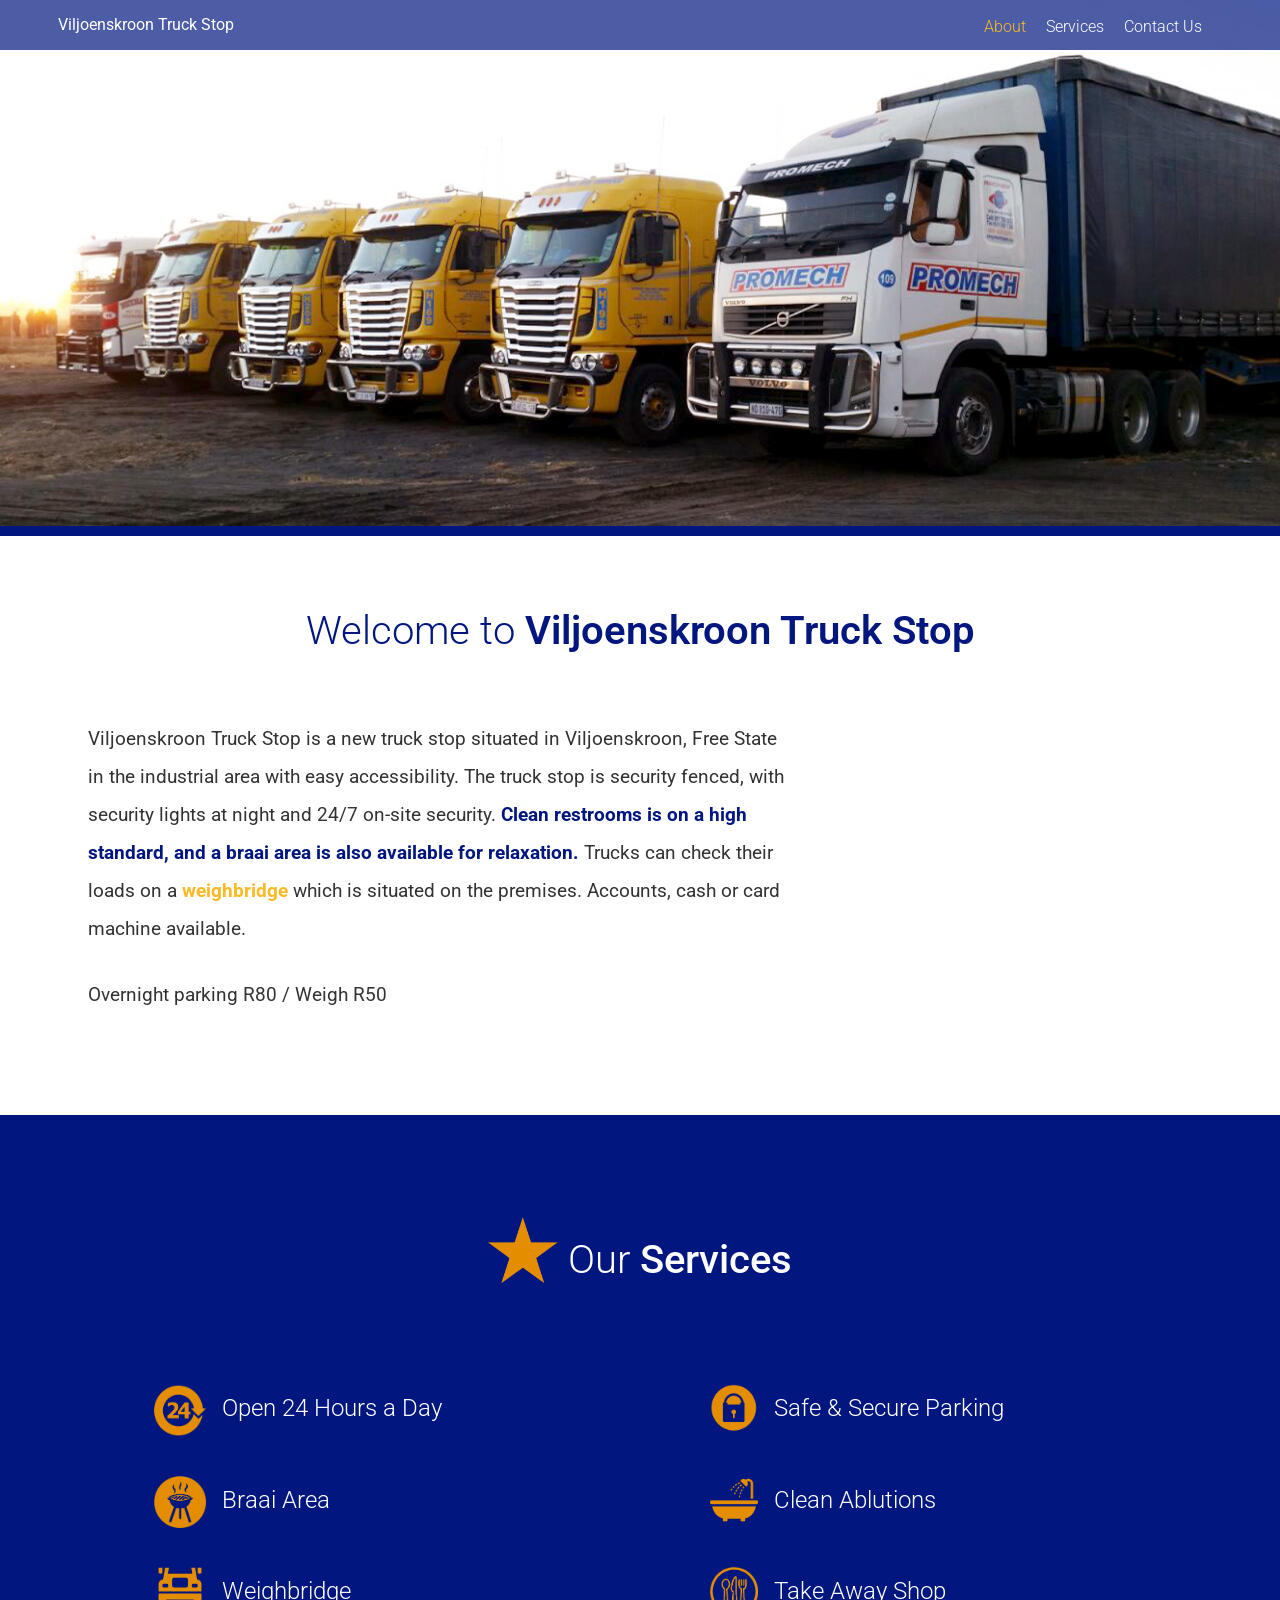
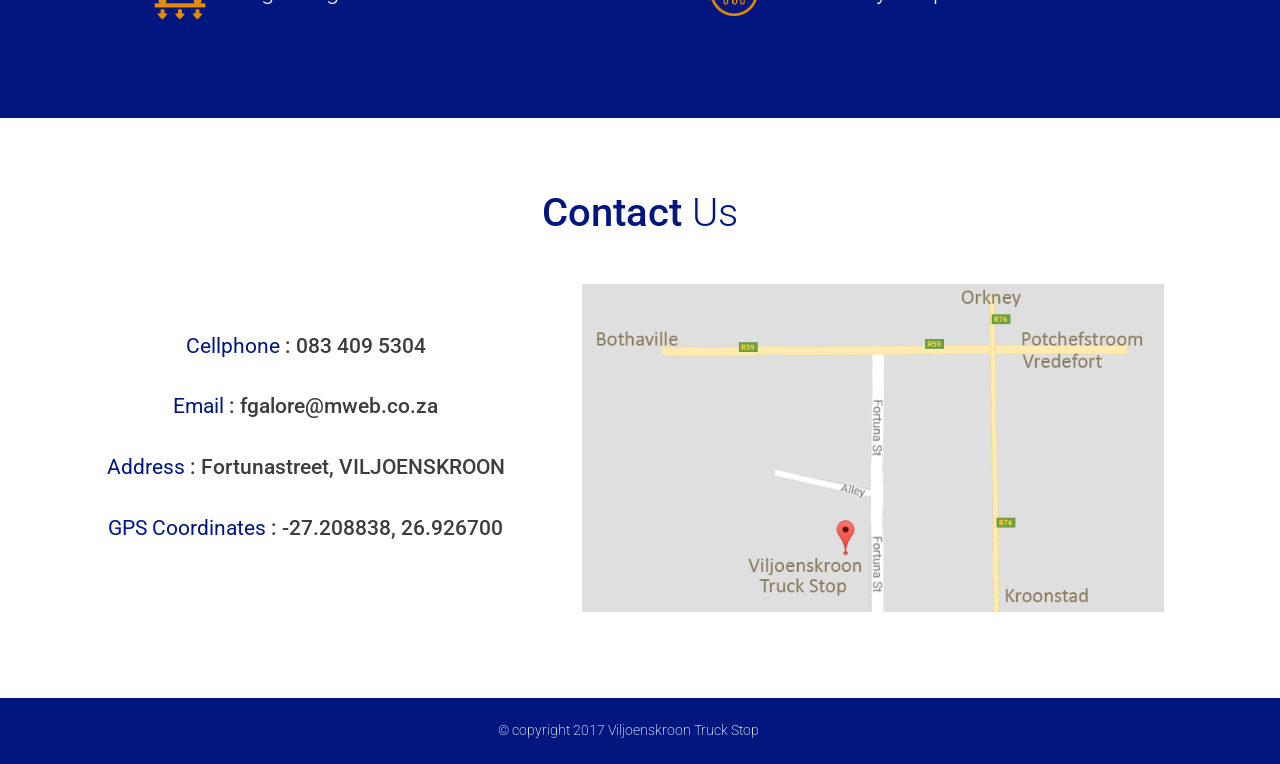
==== docs/index.html @ d1bdb15a "build" ====
<!DOCTYPE html>

<html>
<head>
  <meta name="viewport" content="width=device-width, initial-scale=1" />
  <link href='https://fonts.googleapis.com/css?family=Roboto:400,100,300,500,700' rel='stylesheet' type='text/css'>
  <title>Viljoenskroon Truck Stop</title>
  <meta name="keywords" content="Truck stop, viljoenskroon">
  <meta name="description" content="Viljoenskroon Truck Stop">

  <link rel="stylesheet" href="assets/styles/styles-b84cb3fc27.css"/>

  <script src="assets/scripts/Vendor-78f0cb9837.js"></script>

</head>
<body>

  <header class="site-header">
      <div class="wrapper">
          <div class="site-header__logo">
            Viljoenskroon Truck Stop
          </div>

          <div class="site-header__menu-icon">
            <div class="site-header__menu-icon__middle"></div>
          </div>

          <div class="site-header__menu-content">
              <nav class="primary-nav primary-nav--pull-right">
                  <ul>
                      <li><a href="#about" id="about-link">About</a></li>
                      <li><a href="#services" id="services-link">Services</a></li>
                      <li><a href="#contact-us" id="contact-us-link">Contact Us</a></li>
                  </ul>
              </nav>
          </div>
      </div>
  </header>

    <div class="large-picture">
      <picture>
          <source srcset="assets/images/banner0--large.jpg 1920w" media="(min-width: 1250px)">
          <source srcset="assets/images/banner0--medium.jpg 1380w" media="(min-width: 920px)">
          <source srcset="assets/images/banner0--small.jpg 990w" media="(min-width: 600px)">
          <img srcset="assets/images/banner0--smaller.jpg 640w" alt="truck stop view">
      </picture>
    </div>


  <div id="about" class="page-section wrapper" data-matching-link="#about-link">
      <div class="about__header">
        Welcome to <span class="about__header--bold">Viljoenskroon Truck Stop</span>
      </div>
      <div class="row row--gutters">
        <div class="row__8 row__8--vertical-centered">
          <div class="generic-content-container">
              <p>Viljoenskroon Truck Stop is a new truck stop situated in Viljoenskroon, Free State in the industrial area with easy accessibility.
              The truck stop is security fenced, with security lights at night and 24/7 on-site security.
              <strong class="blue">Clean restrooms is on a high standard, and a braai area is also available for relaxation.</strong>
              Trucks can check their loads on a <strong class="orange">weighbridge</strong> which is situated on the premises. Accounts, cash or card machine available.</p>
              <p>Overnight parking R80 / Weigh R50</p>
          </div>
        </div>
        <div class="row__4">
            <div class="small-truck">
              <picture>
                  <source srcset="assets/images/truck1--large.jpg 1920w" media="(min-width: 1250px)">
                    <source srcset="assets/images/truck1--medium.jpg 1380w" media="(min-width: 920px)">
                  <img srcset="assets/images/truck1--small.jpg 990w" alt="truck stop view">
              </picture>
            </div>
        </div>
      </div>
  </div>

  <div id="services" class="page-section page-section--blue" data-matching-link="#services-link">
      <div class="wrapper">
          <div class="services__header">
            <div class="services-header__heading">
              <img class="title-icon" src="assets/images/icons/star.png" alt="star"> Our <span class="services__header--bold">Services</span>
            </div>
          </div>

          <div class="row">
              <div class="row__7">
                  <div class="services__item">
                      <img class="item-icon" src="assets/images/icons/24hours.png" alt="24hours"><p>Open 24 Hours a Day</p>
                  </div>
                  <div class="services__item">
                      <img class="item-icon" src="assets/images/icons/braai.png" alt="braai"><p>Braai Area</p>
                  </div>
                  <div class="services__item">
                      <img class="item-icon" src="assets/images/icons/weighbridge.png" alt="weighbridge"><p>Weighbridge</p>
                  </div>
              </div>
              <div class="row__5">
                  <div class="services__item">
                      <img class="item-icon" src="assets/images/icons/secure.png" alt="secure"><p>Safe &amp; Secure Parking</p>
                  </div>

                  <div class="services__item">
                      <img class="item-icon" src="assets/images/icons/bathroom.png" alt="bathroom"><p>Clean Ablutions</p>
                  </div>

                  <div class="services__item">
                      <img class="item-icon" src="assets/images/icons/takeaway.png" alt="TakeAwayShop"><p>Take Away Shop</p>
                  </div>
              </div>
          </div>
      </div>

  </div>

  <div id="contact-us" class="page-section" data-matching-link="#contact-us-link">
      <div class="wrapper">
          <div class="services__header services__header--blue">
              <strong class="services__header--bold">Contact</strong> Us
          </div>

          <div class="contact-us__text">
              <div class="row">
                  <div class="row__small-3 row__small-3--blue">
                      <p>Cellphone <span class="grey">: 083 409 5304</span></p>
                      <p>Email <span class="grey">: fgalore@mweb.co.za</span> </p>
                      <p>Address <span class="grey">: Fortunastreet, VILJOENSKROON</span></p>
                      <p>GPS Coordinates <span class="grey">: -27.208838, 26.926700</span></p>
                  </div>

                  <div class="row__small-5 gmap">
                      <a href="https://www.google.co.za/maps/place/27%C2%B012'31.8%22S+26%C2%B055'36.1%22E/@-27.208838,26.9245113,17z/data=!3m1!4b1!4m5!3m4!1s0x0:0x0!8m2!3d-27.208838!4d26.9267?hl=en" target="_blank"><img src="assets/images/vtsmap.png" alt="map"></a>
                  </div>
              </div>
          </div>
      </div>
  </div>

  <footer class="site-footer">
    <p class="site-footer__text">&copy; copyright 2017 Viljoenskroon Truck Stop</p>
  </footer>

    <script src="assets/scripts/App-f2a77af6f2.js"></script>
</body>
</html>
---- docs/assets/styles/styles-b84cb3fc27.css ----
/*! normalize.css v5.0.0 | MIT License | github.com/necolas/normalize.css */html{font-family:sans-serif;line-height:1.15;-ms-text-size-adjust:100%;-webkit-text-size-adjust:100%}body{margin:0}article,aside,footer,header,nav,section{display:block}h1{font-size:2em;margin:.67em 0}figcaption,figure,main{display:block}figure{margin:1em 40px}hr{box-sizing:content-box;height:0;overflow:visible}pre{font-family:monospace,monospace;font-size:1em}a{background-color:transparent;-webkit-text-decoration-skip:objects}a:active,a:hover{outline-width:0}abbr[title]{border-bottom:none;text-decoration:underline;text-decoration:underline dotted}b,strong{font-weight:inherit;font-weight:bolder}code,kbd,samp{font-family:monospace,monospace;font-size:1em}dfn{font-style:italic}mark{background-color:#ff0;color:#000}small{font-size:80%}sub,sup{font-size:75%;line-height:0;position:relative;vertical-align:baseline}sub{bottom:-.25em}sup{top:-.5em}audio,video{display:inline-block}audio:not([controls]){display:none;height:0}img{border-style:none}svg:not(:root){overflow:hidden}button,input,optgroup,select,textarea{font-family:sans-serif;font-size:100%;line-height:1.15;margin:0}button,input{overflow:visible}button,select{text-transform:none}[type=reset],[type=submit],button,html [type=button]{-webkit-appearance:button}[type=button]::-moz-focus-inner,[type=reset]::-moz-focus-inner,[type=submit]::-moz-focus-inner,button::-moz-focus-inner{border-style:none;padding:0}[type=button]:-moz-focusring,[type=reset]:-moz-focusring,[type=submit]:-moz-focusring,button:-moz-focusring{outline:1px dotted ButtonText}fieldset{border:1px solid silver;margin:0 2px;padding:.35em .625em .75em}legend{box-sizing:border-box;color:inherit;display:table;max-width:100%;padding:0;white-space:normal}progress{display:inline-block;vertical-align:baseline}textarea{overflow:auto}[type=checkbox],[type=radio]{box-sizing:border-box;padding:0}[type=number]::-webkit-inner-spin-button,[type=number]::-webkit-outer-spin-button{height:auto}[type=search]{-webkit-appearance:textfield;outline-offset:-2px}[type=search]::-webkit-search-cancel-button,[type=search]::-webkit-search-decoration{-webkit-appearance:none}::-webkit-file-upload-button{-webkit-appearance:button;font:inherit}details,menu{display:block}summary{display:list-item}canvas{display:inline-block}[hidden],template{display:none}body{font-family:Roboto,sans-serif;color:#333}img{max-width:100%;height:auto}*{box-sizing:border-box}a{color:#f9ba25}.wrapper{overflow:hidden;padding-left:18px;padding-right:18px;max-width:1200px;margin-left:auto;margin-right:auto}.page-section{padding:1rem 0 0}@media (min-width:800px){.page-section{padding:4.5rem 0;padding-bottom:4.5rem}}.page-section--blue{background-color:#01177f;color:#fff}.page-section--testimonials{background-color:#e0e6ef;background:url(../../assets/images/testimonials-bg.jpg) top no-repeat;background-size:cover}.row:after{content:"";clear:both;display:table}.row--gutters{margin-right:-80px}.row--gutters>div{padding-right:80px}.row__8{float:left;width:100%}@media (min-width:800px){.row__8{width:66%}}.row__8--vertical-centered{padding-top:10px}.row__4{float:left;width:33.33%}@media (min-width:800px){.row__7{float:left;margin-left:2rem;width:45%}@media (min-width:1200px){.row__7{margin-left:6rem}}}@media (min-width:800px){.row__5{float:left;width:41.6%;margin-left:2rem}}.row__small-3{float:left;width:100%;font-size:1rem;text-align:center}@media (min-width:800px){.row__small-3{width:45%;padding-top:1.3rem}}.row__small-3--blue{color:#01177f}.row__small-5{float:left}@media (min-width:800px){.row__small-5{width:50%}}.generic-content-container{padding:0 1rem}.generic-content-container P{font-weight:400;line-height:2;margin:0 0 1.8rem;font-size:1.187rem}@media (min-width:800px){.generic-content-container P{padding-left:3rem}}.generic-content-container p a{font-weight:700}.generic-content-container strong.orange{color:#f9ba25}.generic-content-container strong.blue{color:#01177f}@media (min-width:1200px){.generic-content-container{padding-left:0}}.icon{background-image:url(../../assets/images/sprites/sprite-6c26ae95.svg)}.no-svg .icon{background-image:url(../../assets/images/sprites/sprite-6c26ae95.png)}.icon--24hours{width:252px;height:252px;background-position:0 0}.icon--bathroom{width:252px;height:252px;background-position:50% 0}.icon--braai{width:252px;height:252px;background-position:0 50%}.icon--secure{width:252px;height:252px;background-position:50% 50%}.icon--star{width:252px;height:252px;background-position:100% 0}.icon--takeaway{width:252px;height:252px;background-position:100% 50%}.icon--weighbridge{width:252px;height:252px;background-position:0 100%}.site-footer{background-color:#01177f;color:#fff;text-align:center}.site-footer__text{display:inline-block;padding:10px;font-weight:200;font-size:.9rem;margin-right:1.4rem}.site-header{position:fixed;width:100%;z-index:1;height:50px;background-color:rgba(1,23,127,.7);color:#fff;-webkit-transition:all .3s ease-out;transition:all .3s ease-out}.site-header--dark,.site-header--is-expanded{background-color:rgba(1,23,127,.85)}.site-header__logo{text-align:center;margin-top:1rem}@media (min-width:530px){.site-header__logo{text-align:left}}.site-header__menu-content{visibility:hidden;opacity:0;-webkit-transition:all .3s ease-out;transition:all .3s ease-out;margin-top:32px;width:120%;margin-left:-10%;background-color:rgba(1,23,127,.85)}@media (min-width:530px){.site-header__menu-content{visibility:visible;opacity:1;width:100%;padding-top:0;margin-top:0;margin-left:0}}.site-header__menu-content--is-visible{visibility:visible;opacity:1}.site-header__menu-icon{width:20px;height:19px;position:absolute;top:15px;right:15px;z-index:3}.site-header__menu-icon:before{content:"";top:0;-webkit-transform-origin:0 0;transform-origin:0 0;-webkit-transition:-webkit-transform .3s ease-out;transition:-webkit-transform .3s ease-out;transition:transform .3s ease-out;transition:transform .3s ease-out,-webkit-transform .3s ease-out}.site-header__menu-icon:before,.site-header__menu-icon__middle{position:absolute;left:0;width:20px;height:3px;background-color:#fff}.site-header__menu-icon__middle{top:8px;-webkit-transform-origin:0 50%;transform-origin:0 50%;-webkit-transition:all .3s ease-out;transition:all .3s ease-out}.site-header__menu-icon:after{content:"";position:absolute;bottom:0;left:0;width:20px;height:3px;background-color:#fff;-webkit-transform-origin:0 100%;transform-origin:0 100%;-webkit-transition:-webkit-transform .3s ease-out;transition:-webkit-transform .3s ease-out;transition:transform .3s ease-out;transition:transform .3s ease-out,-webkit-transform .3s ease-out}@media (min-width:530px){.site-header__menu-icon{display:none}}.site-header__menu-icon--close-x:before{-webkit-transform:rotate(45deg) scaleX(1.25);transform:rotate(45deg) scaleX(1.25)}.site-header__menu-icon--close-x .site-header__menu-icon__middle{opacity:0;-webkit-transform:scaleX(0);transform:scaleX(0)}.site-header__menu-icon--close-x:after{-webkit-transform:rotate(-45deg) scaleX(1.25) translateY(1px);transform:rotate(-45deg) scaleX(1.25) translateY(1px)}.large-picture{border-bottom:10px solid #01177f}.large-picture img{display:block;width:100%}.about__header{color:#01177f;font-size:2rem;font-weight:300;text-align:center;padding:1rem .6rem}@media (min-width:530px){.about__header{padding:2rem .6rem}}@media (min-width:800px){.about__header{padding:0 .6rem 3.5rem;font-size:2.5rem}}.about__header--bold{font-weight:600}.small-truck{visibility:hidden;display:none}@media (min-width:800px){.small-truck{display:block;visibility:visible}}.services__header{color:#fff;font-size:2.5rem;font-weight:300;text-align:center;padding:1rem 0 2.5rem}@media (min-width:530px){.services__header{padding:2rem 0 3rem}}@media (min-width:800px){.services__header{padding-top:0}}.services__header--bold{font-weight:500}.services__header--blue{color:#01177f}.services__header .title-icon{display:block;width:90px;margin-left:auto;margin-right:auto;margin-bottom:1rem}@media (min-width:800px){.services__header .title-icon{display:inline;width:70px;-webkit-transform:translateY(28px);transform:translateY(28px)}}.services__item{text-align:center;margin-bottom:2.5rem}@media (min-width:800px){.services__item{text-align:left;margin-top:4rem}}.services__item .item-icon{display:none}@media (min-width:800px){.services__item .item-icon{float:left;display:block;width:10%;margin-right:1rem;-webkit-transform:translateY(-11px);transform:translateY(-11px)}}.services__item p{display:block;font-size:1.5rem;font-weight:300}.contact-us__text{font-size:1.2rem;line-height:2rem}@media (min-width:800px){.contact-us__text{line-height:2.5rem}}@media (min-width:1200px){.contact-us__text p{font-size:1.3rem}}.contact-us__text--light{font-weight:300}.contact-us__text span.grey{color:#3d3d3d}@media (min-width:800px){.contact-us__text span.grey{padding-right:1.8rem;font-weight:500}}.gmap{padding:1rem 0 2rem}@media (min-width:530px){.gmap{padding:2rem 0 3rem}}@media (min-width:800px){.gmap{padding:0}}.primary-nav{margin-top:-1rem}.primary-nav--pull-right{padding:10px}@media (min-width:530px){.primary-nav--pull-right{float:right;padding:0}}.primary-nav ul{margin:0;padding:0}.primary-nav ul:after{content:"";clear:both;display:table}.primary-nav li{list-style:none;padding-right:10px;padding-top:10px;padding-bottom:10px;text-align:center;display:block}@media (min-width:530px){.primary-nav li{float:left;padding-right:20px;padding-top:0;padding-bottom:0}}.primary-nav a{color:#fff;font-weight:300;text-decoration:none;display:block;background-color:transparent;font-size:1rem}.primary-nav a.is-current-link,.primary-nav a:hover{color:#f9ba25}.reveal-item{opacity:0;-webkit-transition:all 1.5s ease-out;transition:all 1.5s ease-out;-webkit-transform:scale(1.15);transform:scale(1.15)}.reveal-item--is-visible{opacity:1;-webkit-transform:scale(1);transform:scale(1)}.modal{position:fixed;z-index:2;background-color:hsla(0,0%,100%,.94);top:0;bottom:0;left:0;right:0;opacity:0;visibility:hidden;-webkit-transform:scale(1.2);transform:scale(1.2);-webkit-transition:all .3s ease-out;transition:all .3s ease-out}.modal--is-visible{opacity:1;visibility:visible;-webkit-transform:scale(1);transform:scale(1)}.modal__inner{position:absolute;width:100%;top:50%;-webkit-transform:translateY(-50%);transform:translateY(-50%)}.modal__description{text-align:center;font-size:1.3rem;font-weight:300;line-height:1.65}.modal__close{position:absolute;top:15px;right:15px;font-size:2rem;-webkit-transform:scaleX(1.2);transform:scaleX(1.2);-webkit-transform-origin:100% 0;transform-origin:100% 0;color:#01177f;cursor:pointer}.modal__close:hover{color:#f9ba25}.social-icons{text-align:center}.social-icons__icon{background-color:#f9ba25;display:inline-block;margin:0 5px 5px;width:33%;height:72px;position:relative}@media (min-width:530px){.social-icons__icon{width:72px;margin:0 5px}}.social-icons__icon .icon{display:block;position:absolute;top:50%;left:50%;-webkit-transform:translate(-50%,-50%);transform:translate(-50%,-50%)}
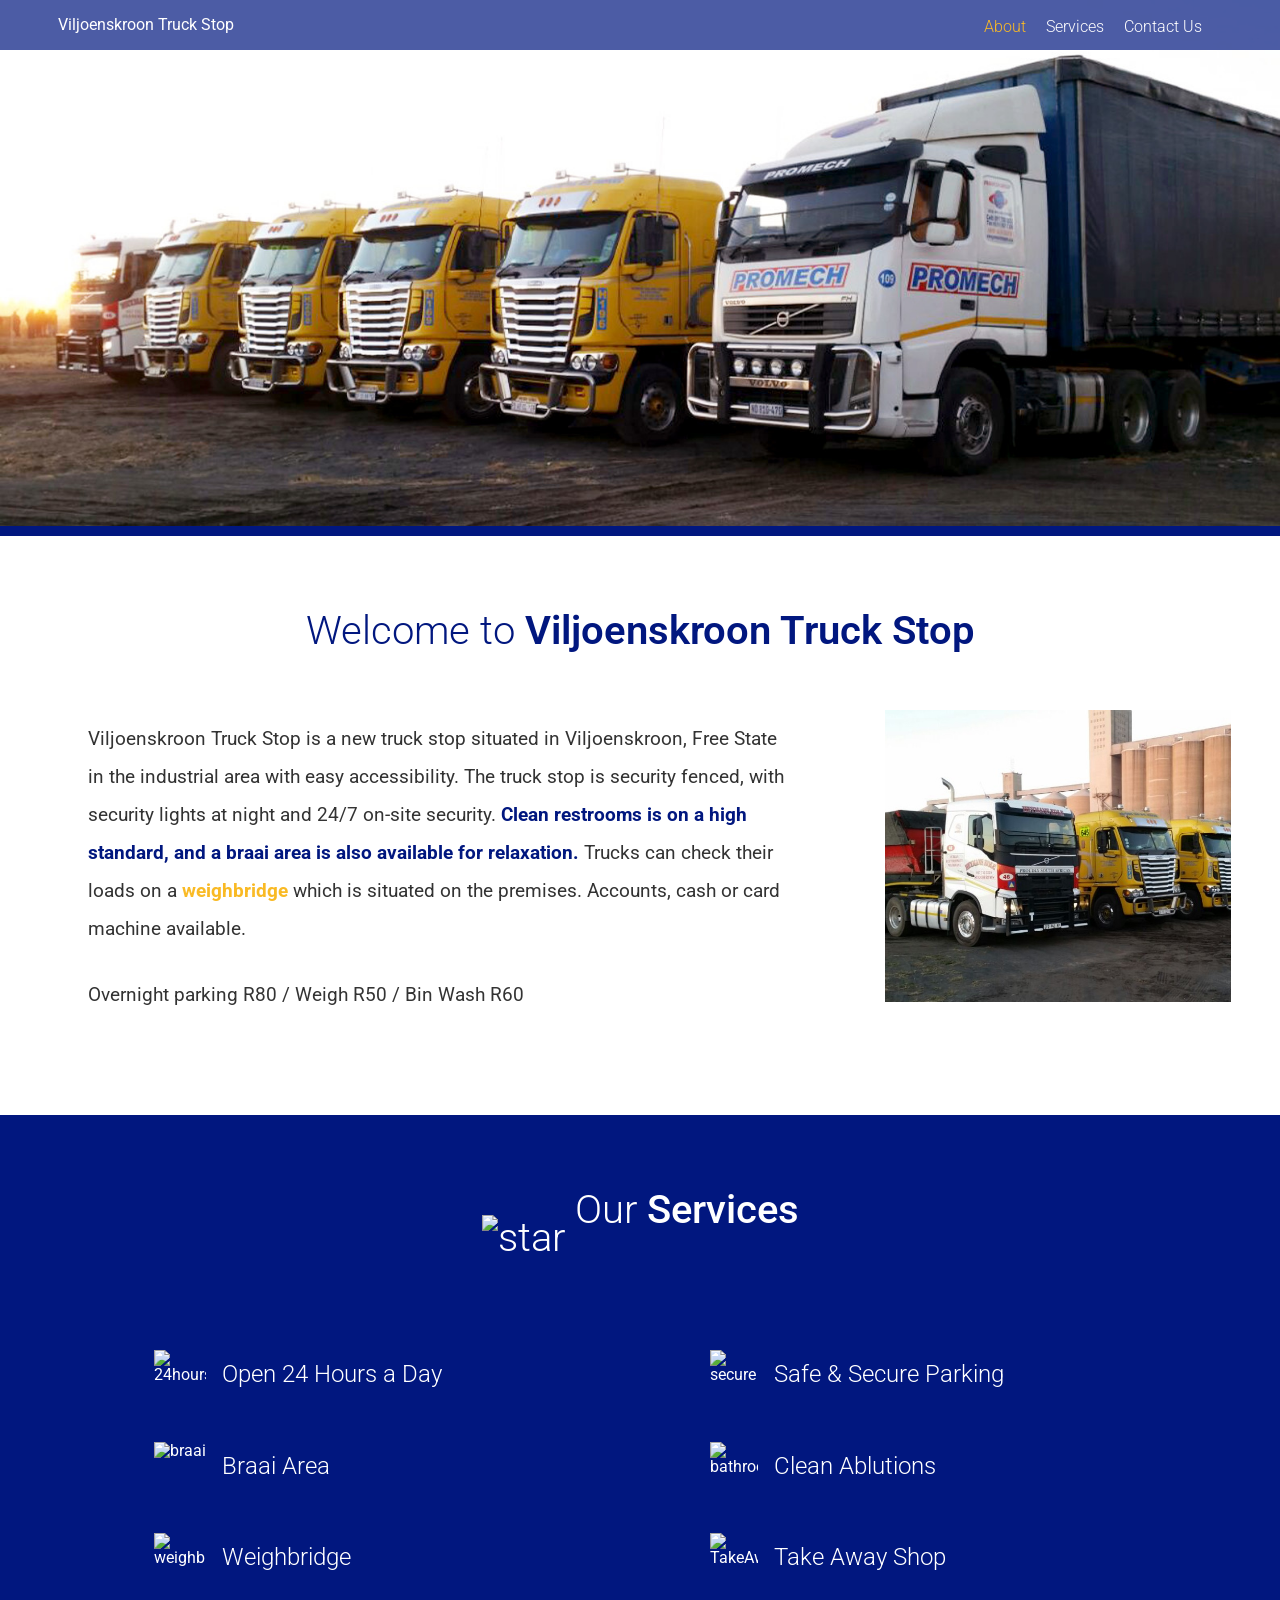
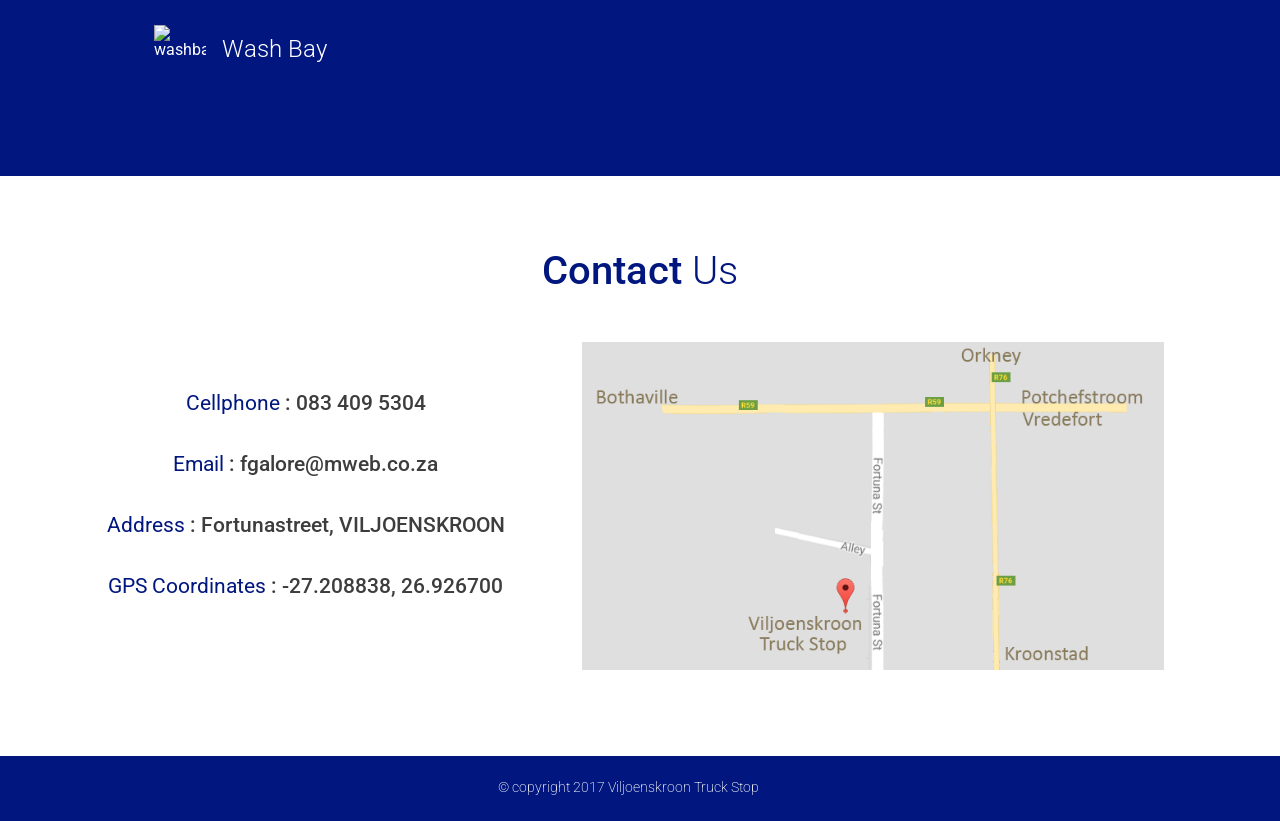
==== commit 03292805: "added extra feature wash bay" ====
--- a/docs/index.html
+++ b/docs/index.html
@@ -58,7 +58,7 @@
               The truck stop is security fenced, with security lights at night and 24/7 on-site security.
               <strong class="blue">Clean restrooms is on a high standard, and a braai area is also available for relaxation.</strong>
               Trucks can check their loads on a <strong class="orange">weighbridge</strong> which is situated on the premises. Accounts, cash or card machine available.</p>
-              <p>Overnight parking R80 / Weigh R50</p>
+              <p>Overnight parking R80 / Weigh R50 / Bin Wash R60</p>
           </div>
         </div>
         <div class="row__4">
@@ -91,6 +91,9 @@
                   </div>
                   <div class="services__item">
                       <img class="item-icon" src="assets/images/icons/weighbridge.png" alt="weighbridge"><p>Weighbridge</p>
+                  </div>
+                  <div class="services__item">
+                      <img class="item-icon" src="assets/images/icons/washbay.png" alt="washbay"><p>Wash Bay</p>
                   </div>
               </div>
               <div class="row__5">
